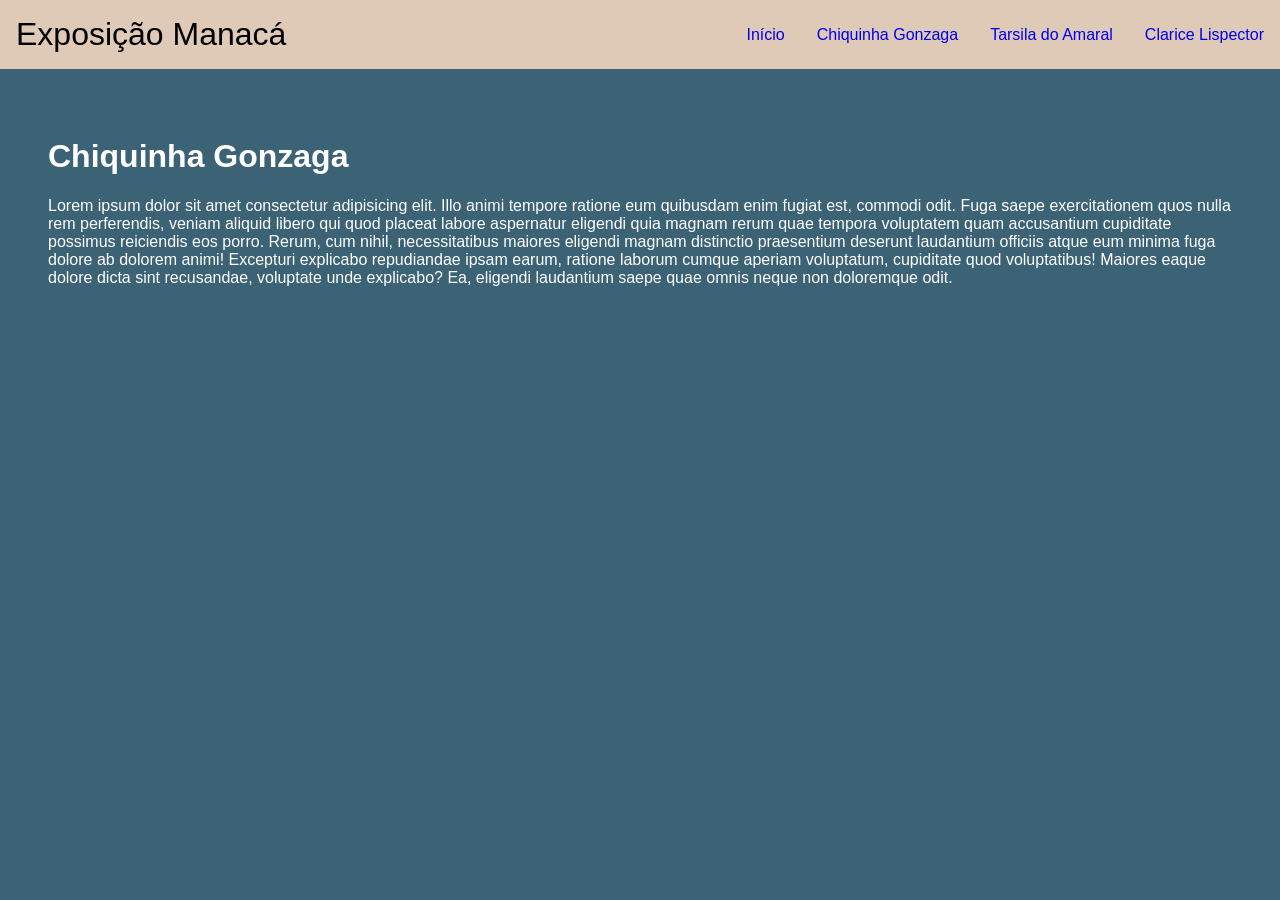
==== static/paginas/chiquinha.html @ 1badd072 "mudancas" ====
<!DOCTYPE html>
<html lang="pt-BR">
<head>
    <meta charset="UTF-8">
    <meta name="viewport" content="width=device-width, initial-scale=1.0">
    <title>Document</title>
    <link rel="stylesheet" href="../style.css">
</head>
<body>
    <header>
        <span>Exposição Manacá</span>
        <nav>
            <a href="../index.html">Início</a>
            <a href="./chiquinha.html">Chiquinha Gonzaga</a>
            <a href="./tarsila.html">Tarsila do Amaral</a>
            <a href="./clarice.html">Clarice Lispector</a>
        </nav>
    </header>
    <main id="page">
        <h1>Chiquinha Gonzaga</h1>
        <p>Lorem ipsum dolor sit amet consectetur adipisicing elit. Illo animi tempore ratione eum quibusdam enim fugiat est, commodi odit. Fuga saepe exercitationem quos nulla rem perferendis, veniam aliquid libero qui quod placeat labore aspernatur eligendi quia magnam rerum quae tempora voluptatem quam accusantium cupiditate possimus reiciendis eos porro. Rerum, cum nihil, necessitatibus maiores eligendi magnam distinctio praesentium deserunt laudantium officiis atque eum minima fuga dolore ab dolorem animi! Excepturi explicabo repudiandae ipsam earum, ratione laborum cumque aperiam voluptatum, cupiditate quod voluptatibus! Maiores eaque dolore dicta sint recusandae, voluptate unde explicabo? Ea, eligendi laudantium saepe quae omnis neque non doloremque odit.</p>
    </main>
</body>
</html>
---- static/style.css ----
:root {
    font-family: Verdana, Geneva, Tahoma, sans-serif;
    background-color: rgb(60, 99, 117);
}

body{
    margin: 0;
}

header {
    display: grid;
    grid-template-columns: 1fr auto;
    background-color: rgb(223, 202, 183);
    padding: 1em;
}

header span {
    font-size: 2em;
}

header nav {
    display: flex;
    align-items: center;
    gap: 2em;
}

nav a {
    text-decoration: none;
}

#index {
    display: grid;
    grid-template-columns: 1fr 1fr 1fr;
    gap: 10vw;
    margin: 3em;
}

#page {
    color: rgb(255, 255, 255);
    padding: 3em;
}

.card {
    background-size: cover;
    background-position: center;
    display: grid;
    border-radius: .2rem;
    height: 40vw;
    text-decoration: none;
    color: black;
}
.card span {
    display: flex;
    flex-direction: column-reverse;
    background-color: rgba(161, 161, 161, 0.644);
    padding: 2rem;
    border-radius: .2rem;
    font-size: 3vw;
}
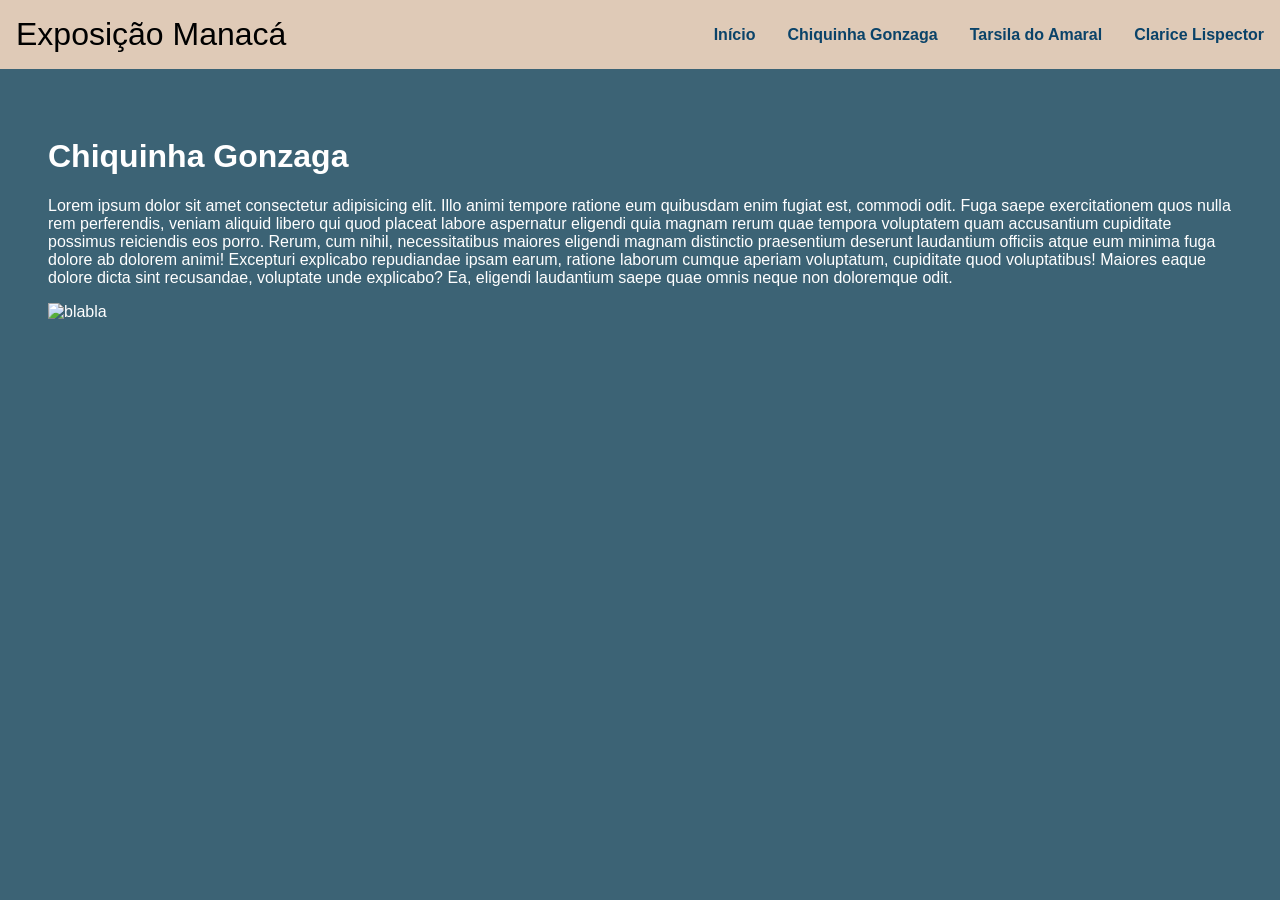
==== commit b955e042: "sla" ====
--- a/static/paginas/chiquinha.html
+++ b/static/paginas/chiquinha.html
@@ -9,8 +9,15 @@
 <body>
     <header>
         <span>Exposição Manacá</span>
+        <button id="dropdown-button"></button>
         <nav>
             <a href="../index.html">Início</a>
+            <a href="./chiquinha.html">Chiquinha Gonzaga</a>
+            <a href="./tarsila.html">Tarsila do Amaral</a>
+            <a href="./clarice.html">Clarice Lispector</a>
+        </nav>
+        <nav id="dropdown">
+            <a href="index.html">Início</a>
             <a href="./chiquinha.html">Chiquinha Gonzaga</a>
             <a href="./tarsila.html">Tarsila do Amaral</a>
             <a href="./clarice.html">Clarice Lispector</a>
@@ -19,6 +26,7 @@
     <main id="page">
         <h1>Chiquinha Gonzaga</h1>
         <p>Lorem ipsum dolor sit amet consectetur adipisicing elit. Illo animi tempore ratione eum quibusdam enim fugiat est, commodi odit. Fuga saepe exercitationem quos nulla rem perferendis, veniam aliquid libero qui quod placeat labore aspernatur eligendi quia magnam rerum quae tempora voluptatem quam accusantium cupiditate possimus reiciendis eos porro. Rerum, cum nihil, necessitatibus maiores eligendi magnam distinctio praesentium deserunt laudantium officiis atque eum minima fuga dolore ab dolorem animi! Excepturi explicabo repudiandae ipsam earum, ratione laborum cumque aperiam voluptatum, cupiditate quod voluptatibus! Maiores eaque dolore dicta sint recusandae, voluptate unde explicabo? Ea, eligendi laudantium saepe quae omnis neque non doloremque odit.</p>
+        <img src="c:\Users\20240000245\Proj\exposicao-manaca\assets\icons\gonzagapaginasolo.jpg" alt="blabla">  
     </main>
 </body>
 </html>
--- a/static/style.css
+++ b/static/style.css
@@ -19,20 +19,20 @@
 }
 
 header nav {
-    display: flex;
-    align-items: center;
-    gap: 2em;
+    display: none;
 }
 
 nav a {
     text-decoration: none;
+    font-weight: bold;
+    color: rgb(10, 67, 105);
 }
 
 #index {
-    display: grid;
-    grid-template-columns: 1fr 1fr 1fr;
-    gap: 10vw;
-    margin: 3em;
+    display: flex;
+    margin: 2em;
+    gap: 2em;
+    flex-direction: column;
 }
 
 #page {
@@ -45,7 +45,7 @@
     background-position: center;
     display: grid;
     border-radius: .2rem;
-    height: 40vw;
+    height: 40em;
     text-decoration: none;
     color: black;
 }
@@ -55,5 +55,47 @@
     background-color: rgba(161, 161, 161, 0.644);
     padding: 2rem;
     border-radius: .2rem;
-    font-size: 3vw;
+    font-size: 2em;
 }
+
+#dropdown-button {
+    display: flex;
+    background-image: url(../assets/icons/menu.png);
+    background-size: cover;
+    background-color: transparent;
+    height: 4em;
+    width: 4em;
+    cursor: pointer;
+    border: 0;
+}
+
+#dropdown {
+    display: flex;
+    flex-direction: column;
+    gap: 2em;
+    padding-top: 3em;
+}
+
+@media screen and (width >= 900px) { 
+    
+    #index {
+        display: grid;
+        grid-template-columns: 1fr 1fr 1fr;
+        gap: 2em;
+        margin: 3em;
+    }
+
+    #dropdown-button {
+        display: none;
+    }
+
+    header nav {
+        display: flex;
+        align-items: center;
+        gap: 2em;
+    }
+
+    #dropdown {
+        display: none;
+    }
+}
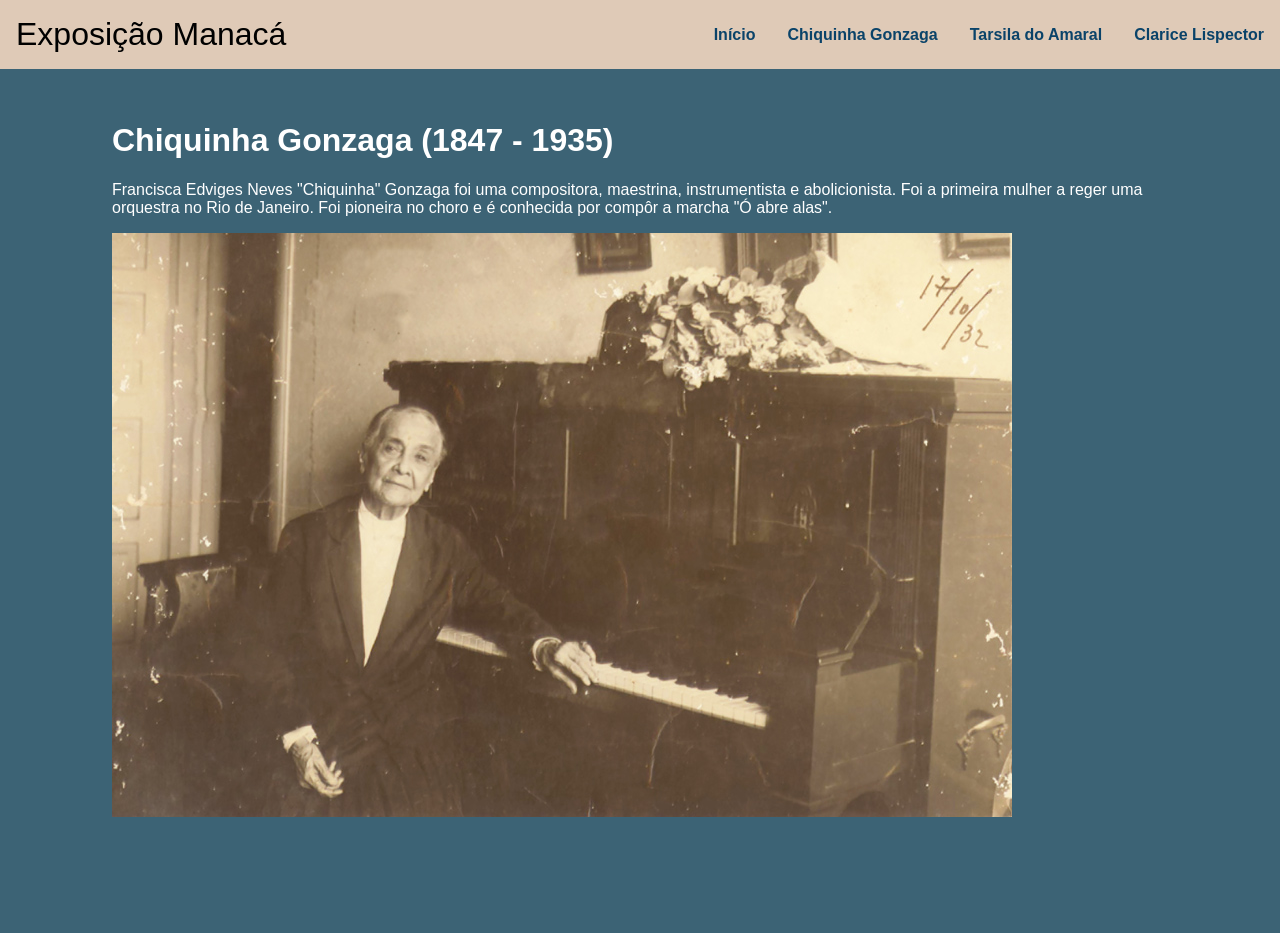
==== commit 98431929: "oi" ====
--- a/static/paginas/chiquinha.html
+++ b/static/paginas/chiquinha.html
@@ -24,9 +24,10 @@
         </nav>
     </header>
     <main id="page">
-        <h1>Chiquinha Gonzaga</h1>
-        <p>Lorem ipsum dolor sit amet consectetur adipisicing elit. Illo animi tempore ratione eum quibusdam enim fugiat est, commodi odit. Fuga saepe exercitationem quos nulla rem perferendis, veniam aliquid libero qui quod placeat labore aspernatur eligendi quia magnam rerum quae tempora voluptatem quam accusantium cupiditate possimus reiciendis eos porro. Rerum, cum nihil, necessitatibus maiores eligendi magnam distinctio praesentium deserunt laudantium officiis atque eum minima fuga dolore ab dolorem animi! Excepturi explicabo repudiandae ipsam earum, ratione laborum cumque aperiam voluptatum, cupiditate quod voluptatibus! Maiores eaque dolore dicta sint recusandae, voluptate unde explicabo? Ea, eligendi laudantium saepe quae omnis neque non doloremque odit.</p>
-        <img src="c:\Users\20240000245\Proj\exposicao-manaca\assets\icons\gonzagapaginasolo.jpg" alt="blabla">  
+        <h1>Chiquinha Gonzaga (1847 - 1935)</h1>
+        <p>Francisca Edviges Neves "Chiquinha" Gonzaga foi uma compositora, maestrina, instrumentista e abolicionista. Foi a primeira mulher a reger uma orquestra no Rio de Janeiro. Foi pioneira no choro e é conhecida por compôr a marcha "Ó abre alas".</p>
+
+        <img src="../../assets/imagens/gonzagapaginasolo.jpg" alt="Fotografia antiga de Chiquinha Gonzaga, já de idade, ao lado de piano. Acima do piano há um buquê de flores. Ela está sentada com o braço apoiado sobre as teclas do piano">
     </main>
 </body>
 </html>
--- a/static/style.css
+++ b/static/style.css
@@ -37,7 +37,8 @@
 
 #page {
     color: rgb(255, 255, 255);
-    padding: 3em;
+    padding: 7em;
+    padding-top: 2em;
 }
 
 .card {
